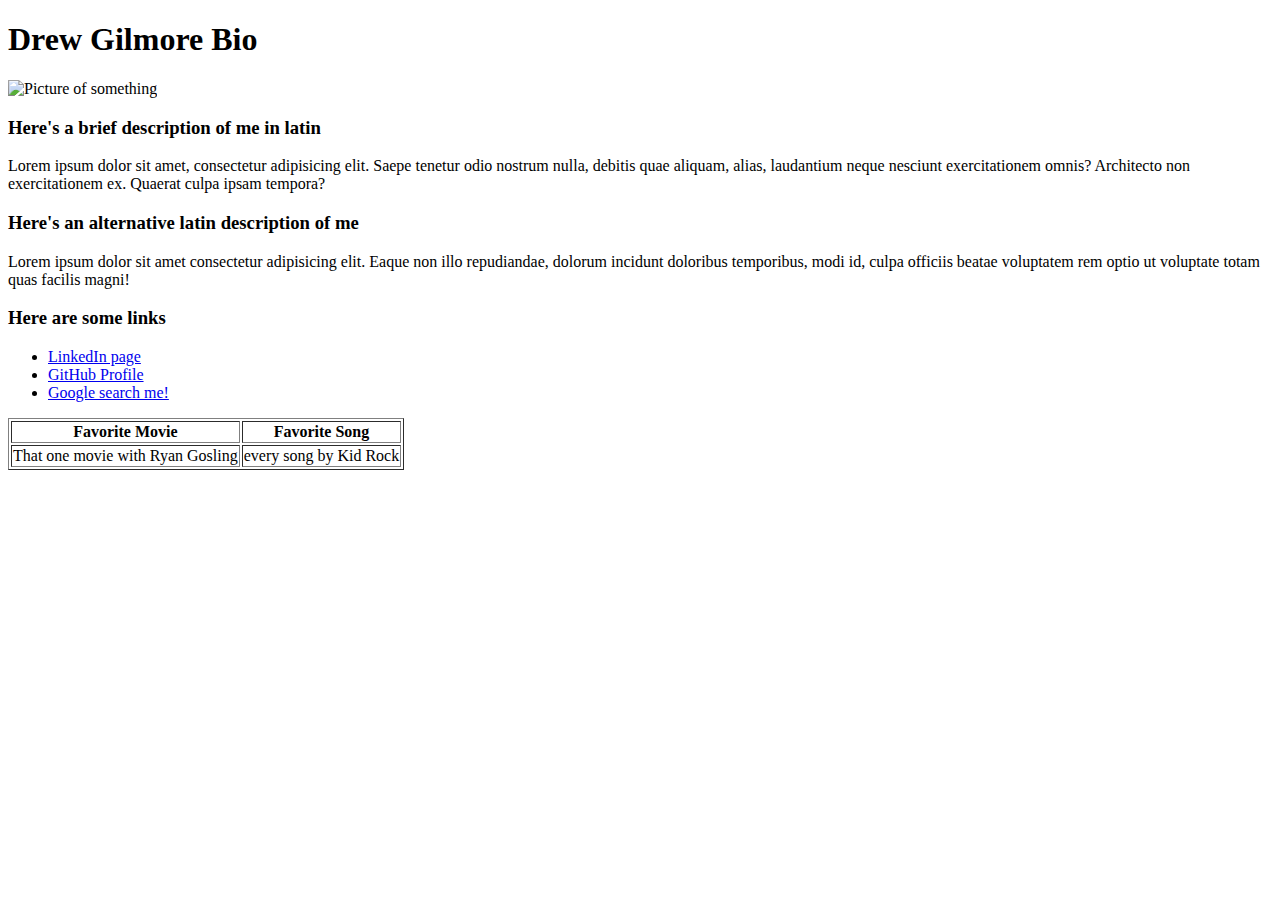
==== index.html @ 8bcbe9a7 "first commit of index.html with basic bio elements" ====
<!DOCTYPE html>
<html lang="en-us">
<head>
  <meta charset="UTF-8">
  <title>Activity 1: Basic HTML Bio</title>
</head>

<body>
  <h1>Drew Gilmore Bio</h1>
  <img src="http://lorempixel.com/400/200/" alt="Picture of something">
  <h3>Here's a brief description of me in latin</h3>
  <p>Lorem ipsum dolor sit amet, consectetur adipisicing elit. Saepe tenetur odio nostrum nulla, debitis quae aliquam, alias, laudantium neque nesciunt exercitationem omnis? Architecto non exercitationem ex. Quaerat culpa ipsam tempora?</p>
  <h3>Here's an alternative latin description of me</h3>
  <p>Lorem ipsum dolor sit amet consectetur adipisicing elit. Eaque non illo repudiandae, dolorum incidunt doloribus temporibus, modi id, culpa officiis beatae voluptatem rem optio ut voluptate totam quas facilis magni!</p>
  <h3>Here are some links</h3>
  <ul>
    <li><a href="https://www.linkedin.com/in/drewpgilmore/" target="_blank">LinkedIn page</a></li>
    <li><a href="https://github.com/drewpgilmore" target="_blank">GitHub Profile</a></li>
    <li><a href="https://www.google.com/search?q=drew+gilmore&rlz=1C1GGRV_enUS776US776&oq=drew+gilmore&aqs=chrome..69i57j0l4j69i61j69i60l2.2642j0j15&sourceid=chrome&ie=UTF-8" target="_blank">Google search me!</a></li>
  </ul>
  
<table border=1px>
  <thead>
    <th>Favorite Movie</th>
    <th>Favorite Song</th>
  </thead>
  <tr>
    <td>That one movie with Ryan Gosling</td>
    <td>every song by Kid Rock</td>
  </tr>
</table>
  
</body>

</html>
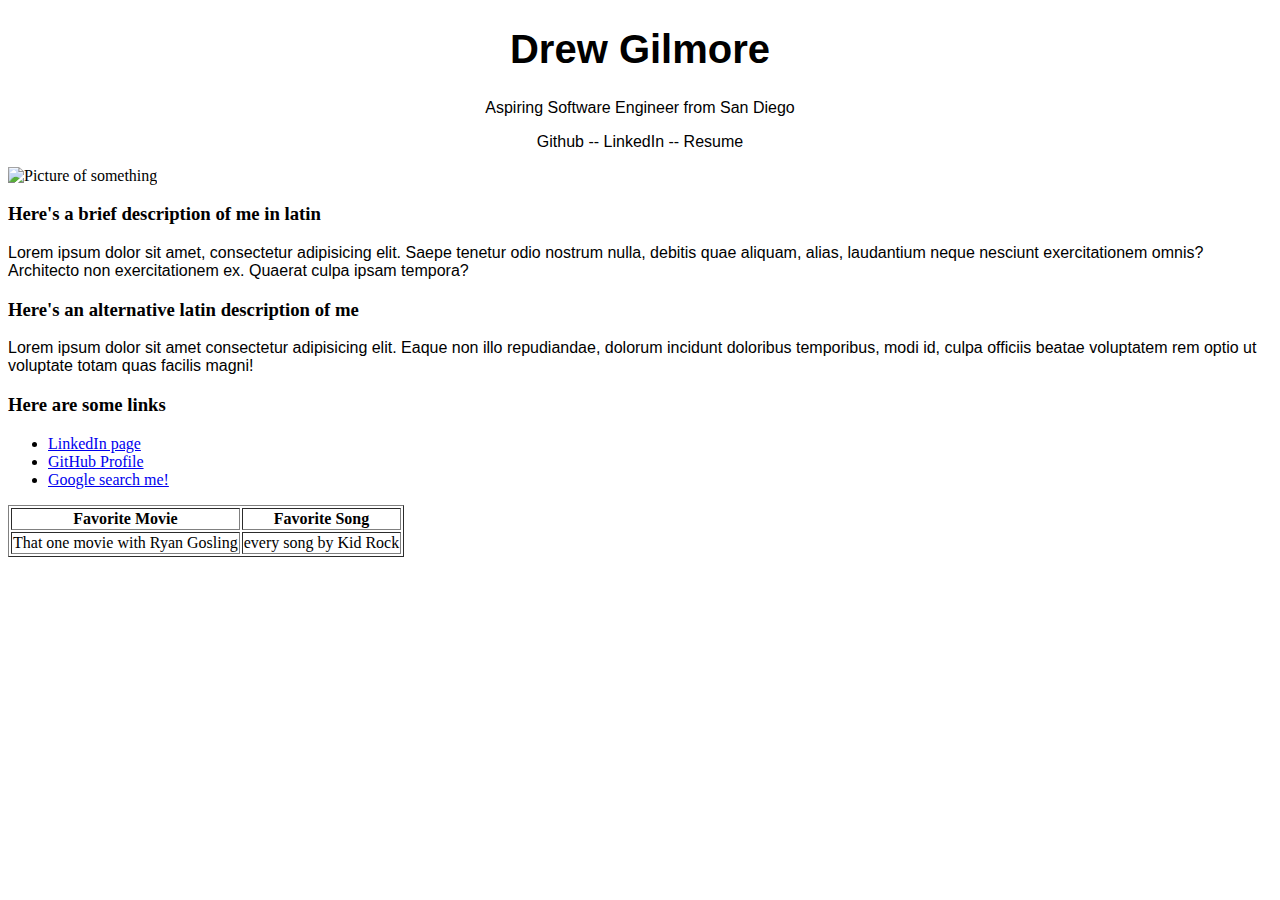
==== commit 0dbecabc: "added css styling and updated html to include re-formatted heading" ====
--- a/index.html
+++ b/index.html
@@ -1,12 +1,16 @@
 <!DOCTYPE html>
 <html lang="en-us">
+<link rel="stylesheet" href="style.css">
 <head>
   <meta charset="UTF-8">
-  <title>Activity 1: Basic HTML Bio</title>
+  <title>Drew Gilmore</title>
 </head>
 
 <body>
-  <h1>Drew Gilmore Bio</h1>
+    <h1 align="Center">Drew Gilmore</h1>
+    <p align="Center">Aspiring Software Engineer from San Diego</p>
+    <p align="Center">Github -- LinkedIn -- Resume</p>
+
   <img src="http://lorempixel.com/400/200/" alt="Picture of something">
   <h3>Here's a brief description of me in latin</h3>
   <p>Lorem ipsum dolor sit amet, consectetur adipisicing elit. Saepe tenetur odio nostrum nulla, debitis quae aliquam, alias, laudantium neque nesciunt exercitationem omnis? Architecto non exercitationem ex. Quaerat culpa ipsam tempora?</p>
--- a/style.css
+++ b/style.css
@@ -0,0 +1,23 @@
+h1{
+    color: black;
+    font-family: "Helvetica";
+    font-size: 40px;
+}
+
+p{
+    color: black;
+    font-family: "Helvetica";
+}
+.project{
+    color: blueviolet;
+    font-family: "Helvetica";
+    font-size: 40px;
+    font-weight: 600;
+}
+
+.skill{
+    color: blue;
+    font-family: "Helvetica";
+    font-size: 40px;
+    font-weight: 600;
+}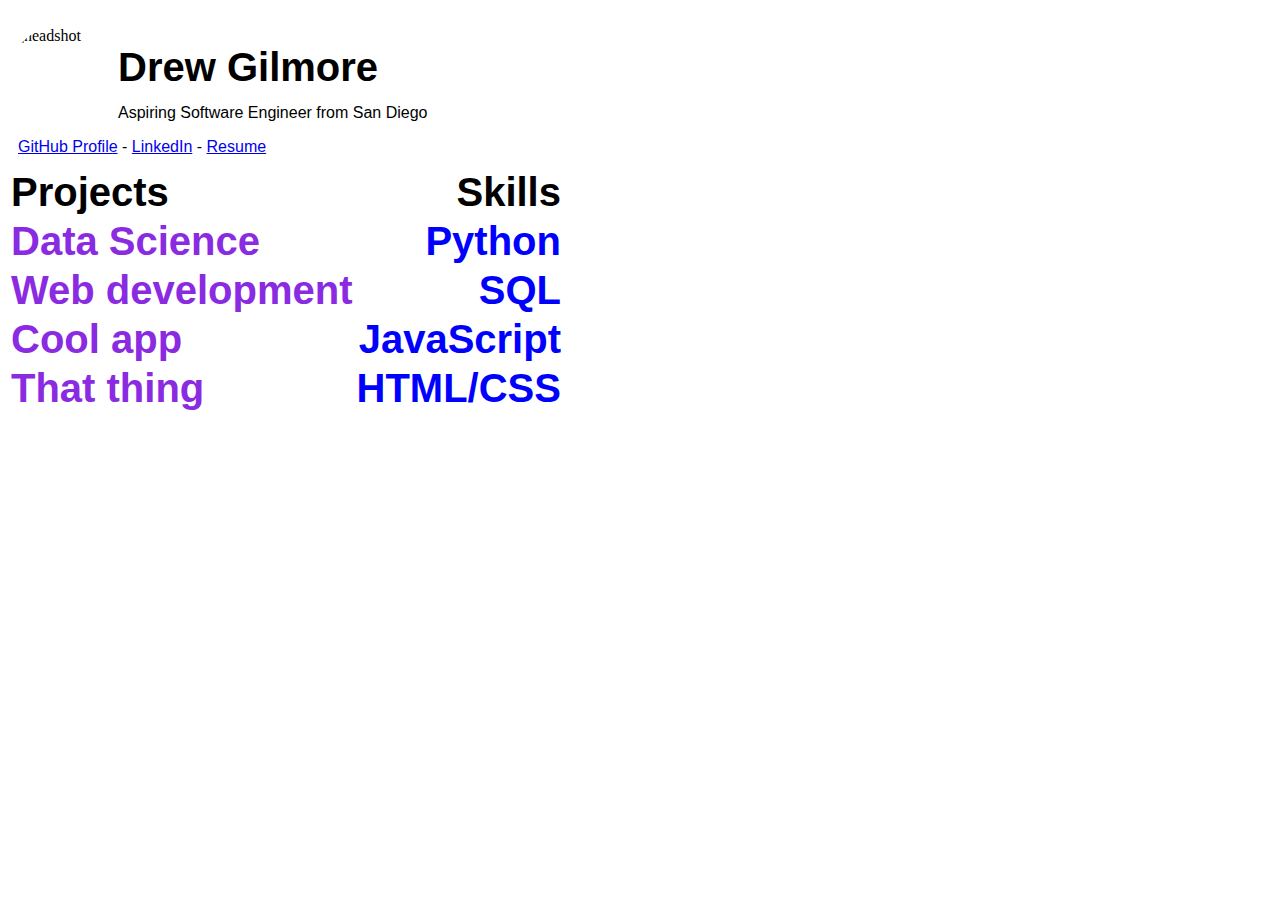
==== commit 61c56a2b: "updated with table of projects and skills and photo" ====
--- a/index.html
+++ b/index.html
@@ -7,33 +7,37 @@
 </head>
 
 <body>
-    <h1 align="Center">Drew Gilmore</h1>
-    <p align="Center">Aspiring Software Engineer from San Diego</p>
-    <p align="Center">Github -- LinkedIn -- Resume</p>
+    <div class="header">
+        <img src="C:\Users\dgilmore\Desktop\Z - Personal\Gilmore Stuff\Pictures\me.jpg" alt="headshot"/>
+        <h1>Drew Gilmore</h1>
+        <p>Aspiring Software Engineer from San Diego</p>
+        <p><a href="https://github.com/drewpgilmore" target="_blank">GitHub Profile</a> - <a href="https://www.linkedin.com/in/drewpgilmore/" target="_blank">LinkedIn</a> - <a href="C:\Users\dgilmore\Desktop\Z - Personal\Gilmore Stuff\Drew Gilmore Resume.pdf" target="_blank">Resume</a></p>
+    </div>
+  
+  <table>
+    <thead>
+        <th id="projectHeader" align="Left">Projects</th>
+        <th id="skillsHeader" align="Right">Skills</th>
+    </thead>
+    <tr>
+        <td class="project" align="Left">Data Science</td>
+        <td class="skill" align="Right">Python</td>
+    </tr>
+    <tr>
+        <td class="project" align="Left">Web development</td>
+        <td class="skill" align="Right">SQL</td>
+    </tr>
+    <tr>
+        <td class="project" align="Left">Cool app</td>
+        <td class="skill" align="Right">JavaScript</td>
+    </tr>
+    <tr>
+        <td class="project" align="Left">That thing</td>
+        <td class="skill" align="Right">HTML/CSS</td>
+    </tr>
+</table>
 
-  <img src="http://lorempixel.com/400/200/" alt="Picture of something">
-  <h3>Here's a brief description of me in latin</h3>
-  <p>Lorem ipsum dolor sit amet, consectetur adipisicing elit. Saepe tenetur odio nostrum nulla, debitis quae aliquam, alias, laudantium neque nesciunt exercitationem omnis? Architecto non exercitationem ex. Quaerat culpa ipsam tempora?</p>
-  <h3>Here's an alternative latin description of me</h3>
-  <p>Lorem ipsum dolor sit amet consectetur adipisicing elit. Eaque non illo repudiandae, dolorum incidunt doloribus temporibus, modi id, culpa officiis beatae voluptatem rem optio ut voluptate totam quas facilis magni!</p>
-  <h3>Here are some links</h3>
-  <ul>
-    <li><a href="https://www.linkedin.com/in/drewpgilmore/" target="_blank">LinkedIn page</a></li>
-    <li><a href="https://github.com/drewpgilmore" target="_blank">GitHub Profile</a></li>
-    <li><a href="https://www.google.com/search?q=drew+gilmore&rlz=1C1GGRV_enUS776US776&oq=drew+gilmore&aqs=chrome..69i57j0l4j69i61j69i60l2.2642j0j15&sourceid=chrome&ie=UTF-8" target="_blank">Google search me!</a></li>
-  </ul>
-  
-<table border=1px>
-  <thead>
-    <th>Favorite Movie</th>
-    <th>Favorite Song</th>
-  </thead>
-  <tr>
-    <td>That one movie with Ryan Gosling</td>
-    <td>every song by Kid Rock</td>
-  </tr>
-</table>
-  
+
 </body>
 
 </html>--- a/style.css
+++ b/style.css
@@ -8,16 +8,43 @@
     color: black;
     font-family: "Helvetica";
 }
+
+.header img {
+    float: left;
+    width: 100px;
+    height: 100px;
+    backgroudn: #555;
+    border-radius: 50%;
+}
+
+.header h1 {
+    position: relative;
+    top: 18px;
+    left: 10px;
+}
+
+.header p {
+    position: relative;
+    top: 5px;
+    left: 10px;
+}
+
+thead {
+    color: black;
+    font-family: "Helvetica";
+    font-size: 40px;
+}
+
 .project{
     color: blueviolet;
     font-family: "Helvetica";
     font-size: 40px;
-    font-weight: 600;
+    font-weight: 650;
 }
 
 .skill{
     color: blue;
     font-family: "Helvetica";
     font-size: 40px;
-    font-weight: 600;
+    font-weight: 650;
 }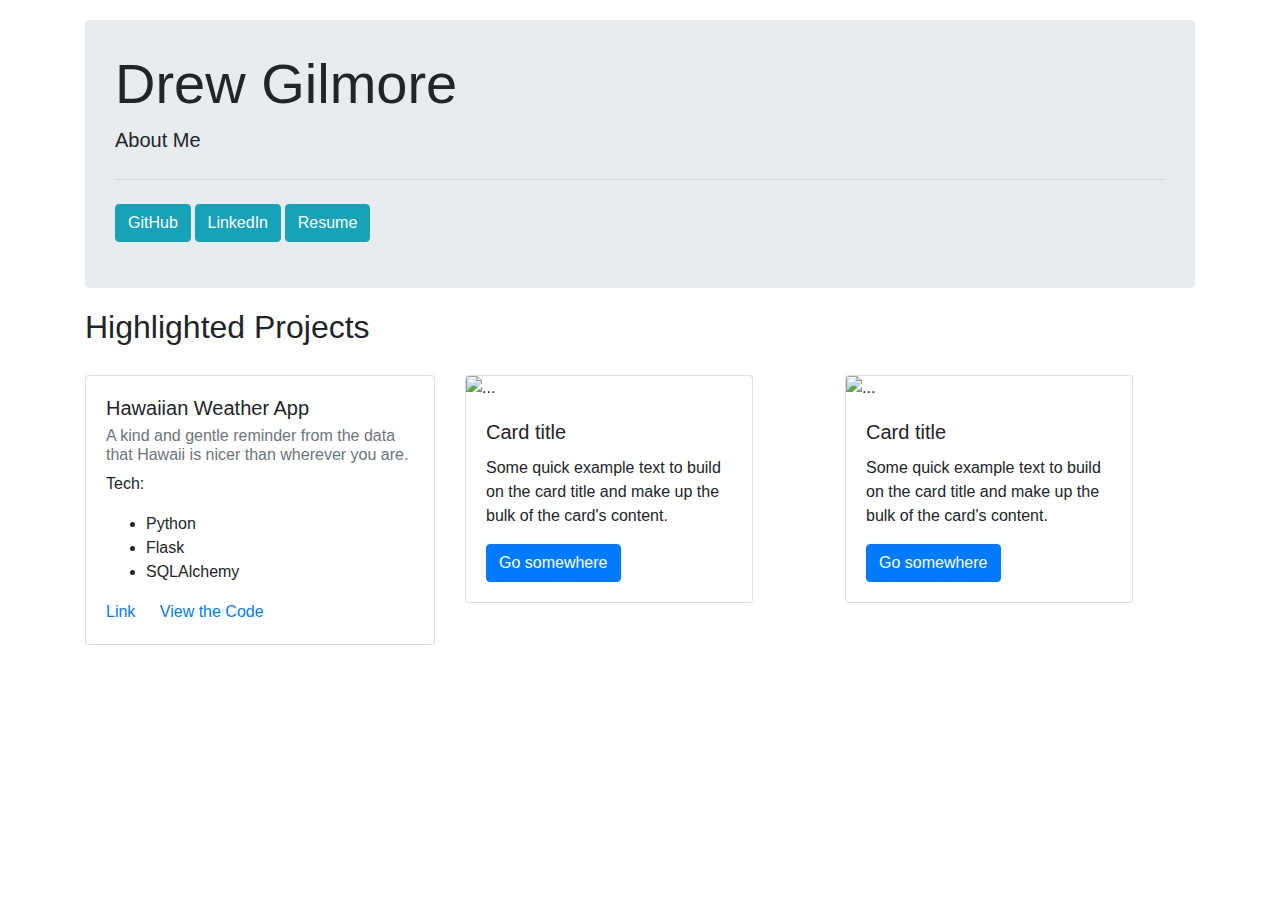
==== commit 973a275a: "added project cards and jumbotron" ====
--- a/index.html
+++ b/index.html
@@ -1,43 +1,78 @@
 <!DOCTYPE html>
 <html lang="en-us">
-<link rel="stylesheet" href="style.css">
+
 <head>
-  <meta charset="UTF-8">
-  <title>Drew Gilmore</title>
+    <meta charset="UTF-8">
+    <title>Drew Gilmore</title>
+    <link rel="stylesheet" href="https://stackpath.bootstrapcdn.com/bootstrap/4.3.1/css/bootstrap.min.css" integrity="sha384-ggOyR0iXCbMQv3Xipma34MD+dH/1fQ784/j6cY/iJTQUOhcWr7x9JvoRxT2MZw1T" crossorigin="anonymous">
+    <link rel="stylesheet" href="style.css">
 </head>
 
 <body>
-    <div class="header">
-        <img src="C:\Users\dgilmore\Desktop\Z - Personal\Gilmore Stuff\Pictures\me.jpg" alt="headshot"/>
-        <h1>Drew Gilmore</h1>
-        <p>Aspiring Software Engineer from San Diego</p>
-        <p><a href="https://github.com/drewpgilmore" target="_blank">GitHub Profile</a> - <a href="https://www.linkedin.com/in/drewpgilmore/" target="_blank">LinkedIn</a> - <a href="C:\Users\dgilmore\Desktop\Z - Personal\Gilmore Stuff\Drew Gilmore Resume.pdf" target="_blank">Resume</a></p>
+    <div class="container">
+        <!--Header Jumbotron-->
+        <div class="jumbotron">
+            <h1 class="display-4">Drew Gilmore</h1>
+            <p class="lead">About Me</p>
+            <hr class="my-4">
+            <p>
+                <a type="button" class="btn btn-info" href="https://github.com/drewpgilmore" target="_blank">GitHub</a>
+                <a type="button" class="btn btn-info" href="https://www.linkedin.com/in/drewpgilmore/" target="_blank">LinkedIn</a>
+                <a type="button" class="btn btn-info" href="C:\Users\dgilmore\Desktop\Z - Personal\Gilmore Stuff\Drew Gilmore Resume.pdf" target="_blank">Resume</a>
+            </p>
+        </div>
+    
+        <!--Project section-->
+        <div class="row" id="highlighted-projects">
+            <h2>Highlighted Projects</h2>
+        </div>
+
+        <div class="row">
+            <div class="col-md-4" id="project-1">
+                <div class="card">
+                    <div class="card-body">
+                      <h5 class="card-title">Hawaiian Weather App</h5>
+                      <h6 class="card-subtitle mb-2 text-muted">A kind and gentle reminder from the data that Hawaii is nicer than wherever you are. </h6>
+                      <p class="card-text">Tech:</p>
+                      <ul>
+                          <li>Python</li>
+                          <li>Flask</li>
+                          <li>SQLAlchemy</li>
+                      </ul>
+                      <a href="#" class="card-link">Link</a>
+                      <a href="#" class="card-link">View the Code</a>
+                    </div>
+                  </div>
+            </div>
+            <div class="col-md-4" id="project-1">
+                <div class="card" style="width: 18rem;">
+                    <img src="..." class="card-img-top" alt="...">
+                    <div class="card-body">
+                      <h5 class="card-title">Card title</h5>
+                      <p class="card-text">Some quick example text to build on the card title and make up the bulk of the card's content.</p>
+                      <a href="#" class="btn btn-primary">Go somewhere</a>
+                    </div>
+                  </div>
+            </div>
+            <div class="col-md-4" id="project-1">
+                <div class="card" style="width: 18rem;">
+                    <img src="..." class="card-img-top" alt="...">
+                    <div class="card-body">
+                      <h5 class="card-title">Card title</h5>
+                      <p class="card-text">Some quick example text to build on the card title and make up the bulk of the card's content.</p>
+                      <a href="#" class="btn btn-primary">Go somewhere</a>
+                    </div>
+                  </div>
+            </div>
+        </div>        
+        
+
     </div>
-  
-  <table>
-    <thead>
-        <th id="projectHeader" align="Left">Projects</th>
-        <th id="skillsHeader" align="Right">Skills</th>
-    </thead>
-    <tr>
-        <td class="project" align="Left">Data Science</td>
-        <td class="skill" align="Right">Python</td>
-    </tr>
-    <tr>
-        <td class="project" align="Left">Web development</td>
-        <td class="skill" align="Right">SQL</td>
-    </tr>
-    <tr>
-        <td class="project" align="Left">Cool app</td>
-        <td class="skill" align="Right">JavaScript</td>
-    </tr>
-    <tr>
-        <td class="project" align="Left">That thing</td>
-        <td class="skill" align="Right">HTML/CSS</td>
-    </tr>
-</table>
 
 
+<script src="https://code.jquery.com/jquery-3.3.1.slim.min.js" integrity="sha384-q8i/X+965DzO0rT7abK41JStQIAqVgRVzpbzo5smXKp4YfRvH+8abtTE1Pi6jizo" crossorigin="anonymous"></script>
+<script src="https://cdnjs.cloudflare.com/ajax/libs/popper.js/1.14.7/umd/popper.min.js" integrity="sha384-UO2eT0CpHqdSJQ6hJty5KVphtPhzWj9WO1clHTMGa3JDZwrnQq4sF86dIHNDz0W1" crossorigin="anonymous"></script>
+<script src="https://stackpath.bootstrapcdn.com/bootstrap/4.3.1/js/bootstrap.min.js" integrity="sha384-JjSmVgyd0p3pXB1rRibZUAYoIIy6OrQ6VrjIEaFf/nJGzIxFDsf4x0xIM+B07jRM" crossorigin="anonymous"></script>
 </body>
 
 </html>--- a/style.css
+++ b/style.css
@@ -1,50 +1,13 @@
-h1{
-    color: black;
-    font-family: "Helvetica";
-    font-size: 40px;
+html * {
+    font-family: "Helvetica"
 }
 
-p{
-    color: black;
-    font-family: "Helvetica";
+.jumbotron {
+    margin: 20px 0px 20px 0px;
+    padding: 30px;
+    font-size: smaller;
 }
 
-.header img {
-    float: left;
-    width: 100px;
-    height: 100px;
-    backgroudn: #555;
-    border-radius: 50%;
+#highlighted-projects {
+    margin: 20px 0px 20px 0px;
 }
-
-.header h1 {
-    position: relative;
-    top: 18px;
-    left: 10px;
-}
-
-.header p {
-    position: relative;
-    top: 5px;
-    left: 10px;
-}
-
-thead {
-    color: black;
-    font-family: "Helvetica";
-    font-size: 40px;
-}
-
-.project{
-    color: blueviolet;
-    font-family: "Helvetica";
-    font-size: 40px;
-    font-weight: 650;
-}
-
-.skill{
-    color: blue;
-    font-family: "Helvetica";
-    font-size: 40px;
-    font-weight: 650;
-}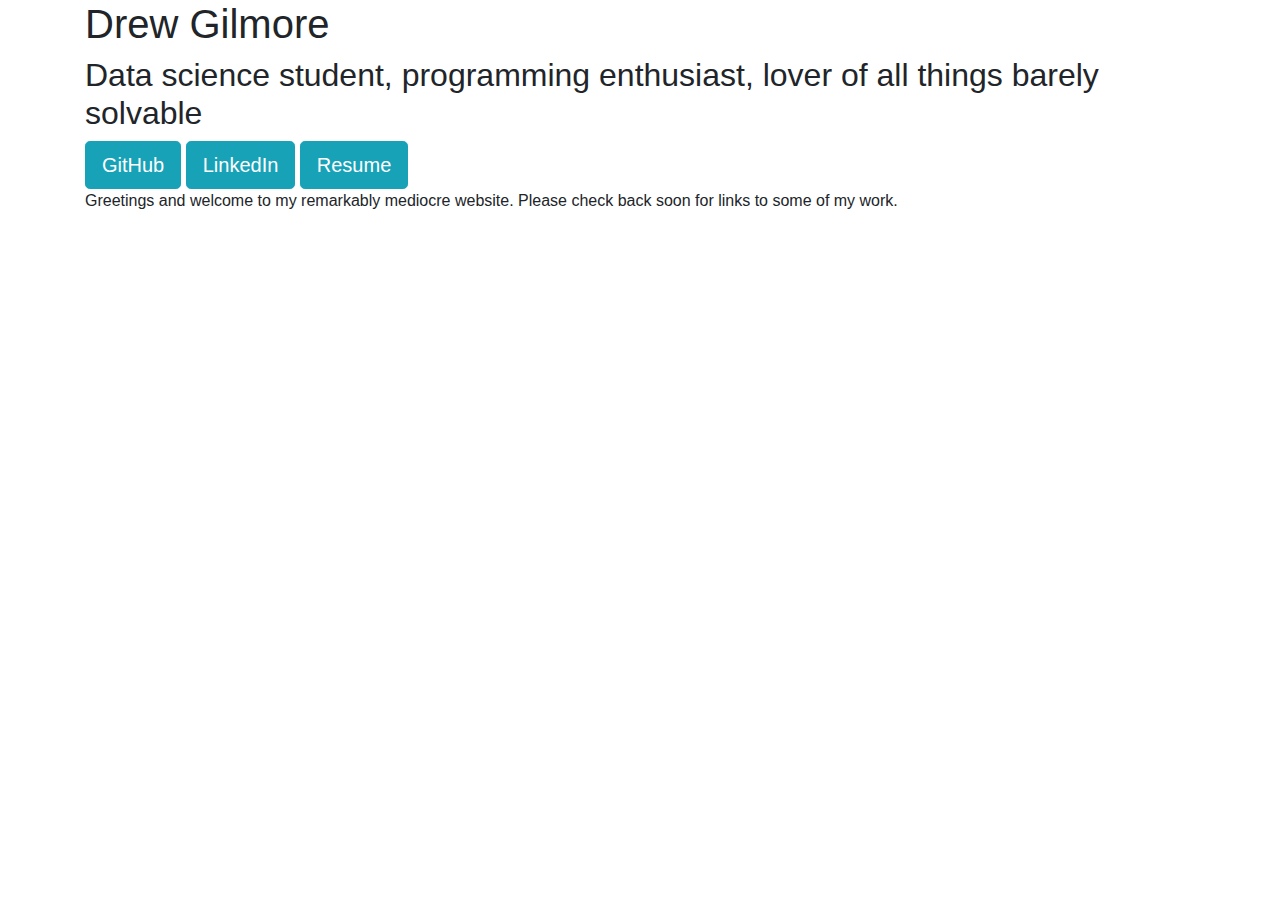
==== commit 0b84cd68: "commented out project cards, added placeholder text" ====
--- a/index.html
+++ b/index.html
@@ -10,24 +10,20 @@
 
 <body>
     <div class="container">
-        <!--Header Jumbotron-->
-        <div class="jumbotron">
-            <h1 class="display-4">Drew Gilmore</h1>
-            <p class="lead">About Me</p>
-            <hr class="my-4">
-            <p>
-                <a type="button" class="btn btn-info" href="https://github.com/drewpgilmore" target="_blank">GitHub</a>
-                <a type="button" class="btn btn-info" href="https://www.linkedin.com/in/drewpgilmore/" target="_blank">LinkedIn</a>
-                <a type="button" class="btn btn-info" href="C:\Users\dgilmore\Desktop\Z - Personal\Gilmore Stuff\Drew Gilmore Resume.pdf" target="_blank">Resume</a>
-            </p>
-        </div>
-    
+        <!--Header-->
+        <h1 id="name">Drew Gilmore</h1>
+        <h2>Data science student, programming enthusiast, lover of all things barely solvable</h2>
+        <a type="button" class="btn btn-info btn-lg" href="https://github.com/drewpgilmore" target="_blank">GitHub</a>
+        <a type="button" class="btn btn-info btn-lg" href="https://www.linkedin.com/in/drewpgilmore/" target="_blank">LinkedIn</a>
+        <a type="button" class="btn btn-info btn-lg" href="C:\Users\dgilmore\Desktop\Z - Personal\Gilmore Stuff\Drew Gilmore Resume.pdf" target="_blank">Resume</a></br>
+        <span class="highlighted">Greetings and welcome to my remarkably mediocre website. Please check back soon for links to some of my work. </span>
+
         <!--Project section-->
-        <div class="row" id="highlighted-projects">
+        <!-- <div class="row" id="highlighted-projects">
             <h2>Highlighted Projects</h2>
-        </div>
+        </div> -->
 
-        <div class="row">
+        <!-- <div class="row">
             <div class="col-md-4" id="project-1">
                 <div class="card">
                     <div class="card-body">
@@ -64,7 +60,7 @@
                     </div>
                   </div>
             </div>
-        </div>        
+        </div>         -->
         
 
     </div>
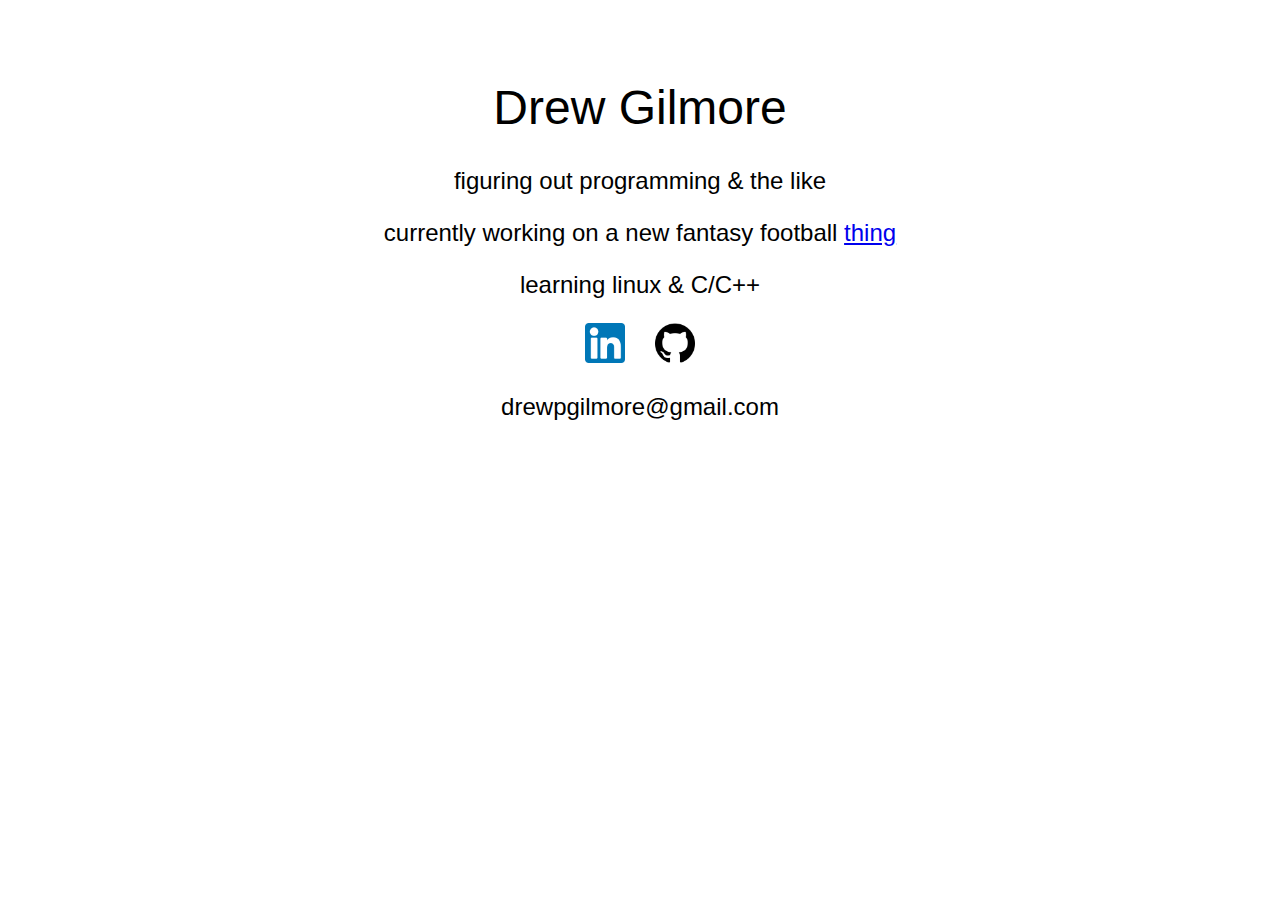
==== commit 75274abf: "update home page" ====
--- a/index.html
+++ b/index.html
@@ -1,74 +1,24 @@
 <!DOCTYPE html>
-<html lang="en-us">
-
+<html lang="en">
 <head>
-    <meta charset="UTF-8">
-    <title>Drew Gilmore</title>
-    <link rel="stylesheet" href="https://stackpath.bootstrapcdn.com/bootstrap/4.3.1/css/bootstrap.min.css" integrity="sha384-ggOyR0iXCbMQv3Xipma34MD+dH/1fQ784/j6cY/iJTQUOhcWr7x9JvoRxT2MZw1T" crossorigin="anonymous">
-    <link rel="stylesheet" href="style.css">
+  <meta charset="UTF-8">
+  <meta http-equiv="X-UA-Compatible" content="IE=edge">
+  <meta name="viewport" content="width=device-width, initial-scale=1.0">
+  <link rel="stylesheet" href="style.css">
+  <!-- <link href="https://cdn.jsdelivr.net/npm/bootstrap@5.3.0-alpha1/dist/css/bootstrap.min.css" rel="stylesheet" integrity="sha384-GLhlTQ8iRABdZLl6O3oVMWSktQOp6b7In1Zl3/Jr59b6EGGoI1aFkw7cmDA6j6gD" crossorigin="anonymous"> -->
+  <title>Drew Gilmore</title>
 </head>
-
 <body>
-    <div class="container">
-        <!--Header-->
-        <h1 id="name">Drew Gilmore</h1>
-        <h2>Data science student, programming enthusiast, lover of all things barely solvable</h2>
-        <a type="button" class="btn btn-info btn-lg" href="https://github.com/drewpgilmore" target="_blank">GitHub</a>
-        <a type="button" class="btn btn-info btn-lg" href="https://www.linkedin.com/in/drewpgilmore/" target="_blank">LinkedIn</a>
-        <a type="button" class="btn btn-info btn-lg" href="C:\Users\dgilmore\Desktop\Z - Personal\Gilmore Stuff\Drew Gilmore Resume.pdf" target="_blank">Resume</a></br>
-        <span class="highlighted">Greetings and welcome to my remarkably mediocre website. Please check back soon for links to some of my work. </span>
-
-        <!--Project section-->
-        <!-- <div class="row" id="highlighted-projects">
-            <h2>Highlighted Projects</h2>
-        </div> -->
-
-        <!-- <div class="row">
-            <div class="col-md-4" id="project-1">
-                <div class="card">
-                    <div class="card-body">
-                      <h5 class="card-title">Hawaiian Weather App</h5>
-                      <h6 class="card-subtitle mb-2 text-muted">A kind and gentle reminder from the data that Hawaii is nicer than wherever you are. </h6>
-                      <p class="card-text">Tech:</p>
-                      <ul>
-                          <li>Python</li>
-                          <li>Flask</li>
-                          <li>SQLAlchemy</li>
-                      </ul>
-                      <a href="#" class="card-link">Link</a>
-                      <a href="#" class="card-link">View the Code</a>
-                    </div>
-                  </div>
-            </div>
-            <div class="col-md-4" id="project-1">
-                <div class="card" style="width: 18rem;">
-                    <img src="..." class="card-img-top" alt="...">
-                    <div class="card-body">
-                      <h5 class="card-title">Card title</h5>
-                      <p class="card-text">Some quick example text to build on the card title and make up the bulk of the card's content.</p>
-                      <a href="#" class="btn btn-primary">Go somewhere</a>
-                    </div>
-                  </div>
-            </div>
-            <div class="col-md-4" id="project-1">
-                <div class="card" style="width: 18rem;">
-                    <img src="..." class="card-img-top" alt="...">
-                    <div class="card-body">
-                      <h5 class="card-title">Card title</h5>
-                      <p class="card-text">Some quick example text to build on the card title and make up the bulk of the card's content.</p>
-                      <a href="#" class="btn btn-primary">Go somewhere</a>
-                    </div>
-                  </div>
-            </div>
-        </div>         -->
-        
-
-    </div>
-
-
-<script src="https://code.jquery.com/jquery-3.3.1.slim.min.js" integrity="sha384-q8i/X+965DzO0rT7abK41JStQIAqVgRVzpbzo5smXKp4YfRvH+8abtTE1Pi6jizo" crossorigin="anonymous"></script>
-<script src="https://cdnjs.cloudflare.com/ajax/libs/popper.js/1.14.7/umd/popper.min.js" integrity="sha384-UO2eT0CpHqdSJQ6hJty5KVphtPhzWj9WO1clHTMGa3JDZwrnQq4sF86dIHNDz0W1" crossorigin="anonymous"></script>
-<script src="https://stackpath.bootstrapcdn.com/bootstrap/4.3.1/js/bootstrap.min.js" integrity="sha384-JjSmVgyd0p3pXB1rRibZUAYoIIy6OrQ6VrjIEaFf/nJGzIxFDsf4x0xIM+B07jRM" crossorigin="anonymous"></script>
+  <div class="container">
+    <h1>Drew Gilmore</h1>
+    <p class="highlighted">figuring out programming & the like</p>
+    <p class="highlighted">currently working on a new fantasy football <a href="http://encinitasdynasty.com">thing</a></p>
+    <p class="highlighted">learning linux & C/C++</p>
+    <p>
+      <a href="https://www.linkedin.com/in/drewpgilmore/"><img src="li.png"></a>
+      <a href="https://github.com/drewpgilmore"><img src="github.png"></a>
+    </p>
+    <p>drewpgilmore@gmail.com</p>
+  </div>
 </body>
-
 </html>--- a/style.css
+++ b/style.css
@@ -1,13 +1,34 @@
-html * {
-    font-family: "Helvetica"
+body {
+    font-family: Arial, Helvetica, sans-serif;
+    margin-top: 2em;
+    text-align: center;
+    text-decoration: none;
 }
 
-.jumbotron {
-    margin: 20px 0px 20px 0px;
-    padding: 30px;
-    font-size: smaller;
+.container {
+    margin-top: 7em;
+    margin: auto;
+    padding: 1em;
+    width: 75%;
 }
 
-#highlighted-projects {
-    margin: 20px 0px 20px 0px;
+h1 {
+    font-size: 3em;
+    font-weight: 500;
 }
+
+p {
+    font-size: x-large;
+}
+
+button {
+    font-family: monospace;
+    font-size: x-large;
+}
+
+img {
+    width: 40px;
+    height: 40px;
+    margin-right: 0.5em;
+    margin-left: 0.5em;
+}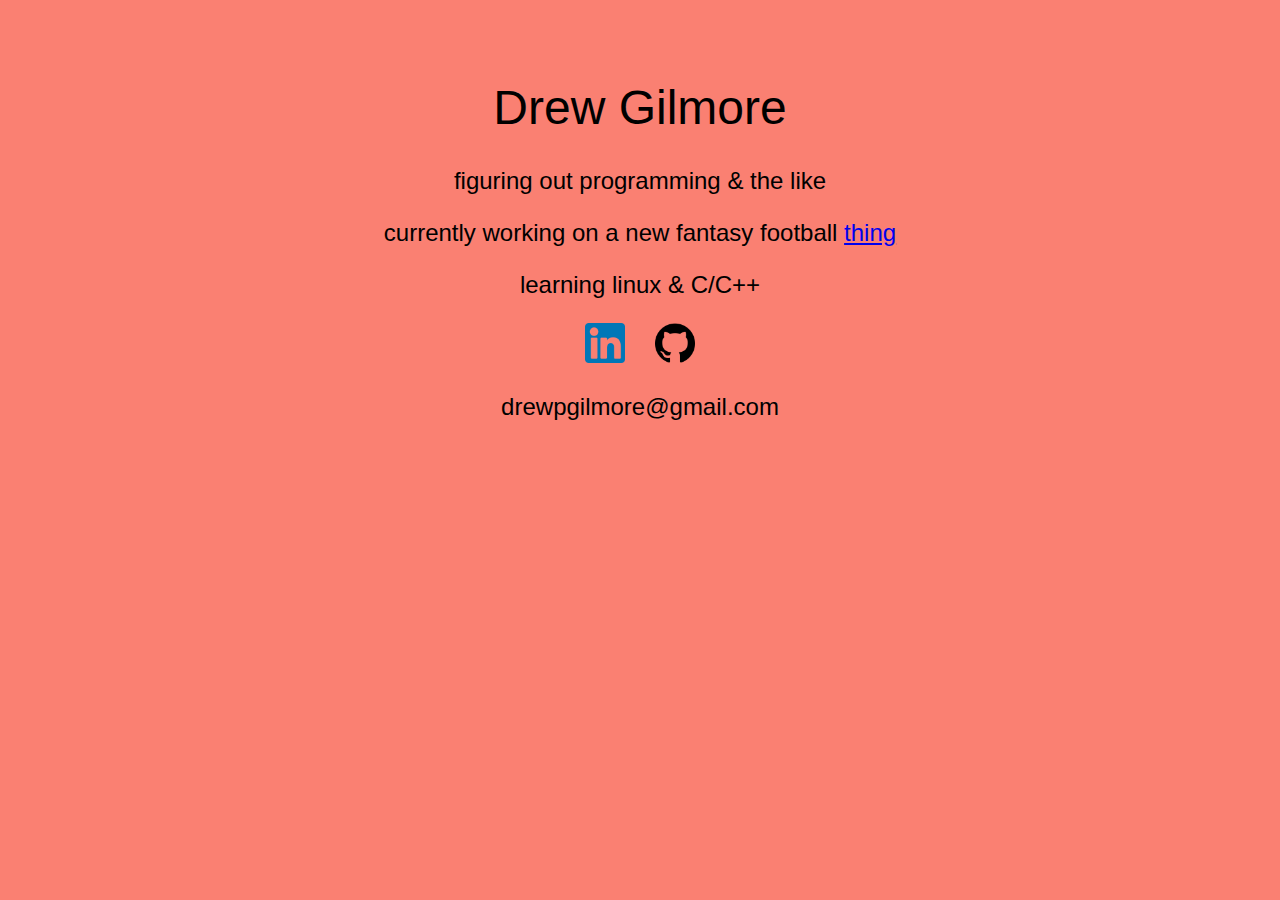
==== commit 54ad8181: "update link to project" ====
--- a/index.html
+++ b/index.html
@@ -12,7 +12,7 @@
   <div class="container">
     <h1>Drew Gilmore</h1>
     <p class="highlighted">figuring out programming & the like</p>
-    <p class="highlighted">currently working on a new fantasy football <a href="http://encinitasdynasty.com">thing</a></p>
+    <p class="highlighted">currently working on a new fantasy football <a href="http://dynastyscoreboard.com">thing</a></p>
     <p class="highlighted">learning linux & C/C++</p>
     <p>
       <a href="https://www.linkedin.com/in/drewpgilmore/"><img src="li.png"></a>
@@ -21,4 +21,4 @@
     <p>drewpgilmore@gmail.com</p>
   </div>
 </body>
-</html>+</html>
--- a/style.css
+++ b/style.css
@@ -3,6 +3,7 @@
     margin-top: 2em;
     text-align: center;
     text-decoration: none;
+    background-color: salmon;
 }
 
 .container {
@@ -31,4 +32,4 @@
     height: 40px;
     margin-right: 0.5em;
     margin-left: 0.5em;
-}+}
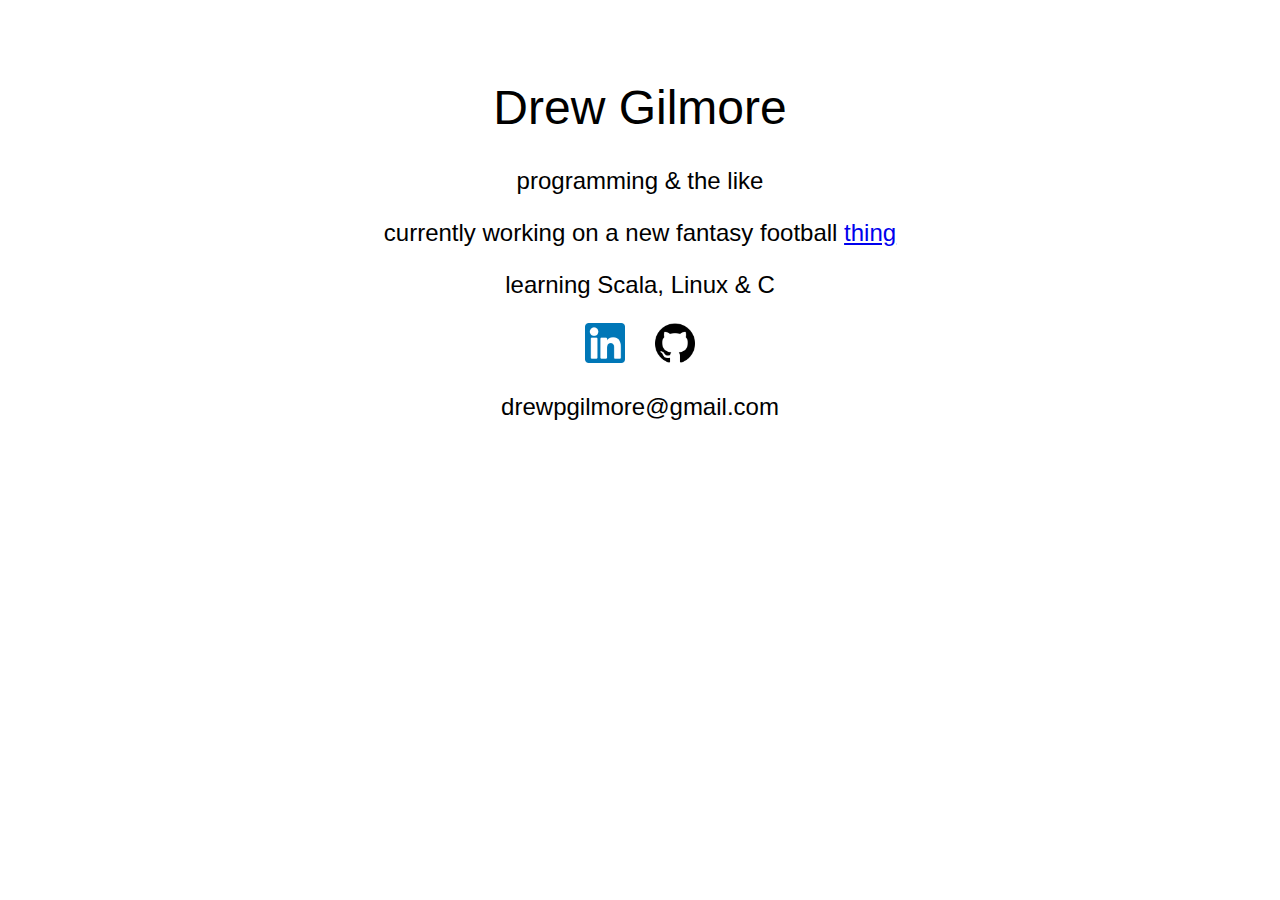
==== commit fe18b12d: "update info and background color" ====
--- a/index.html
+++ b/index.html
@@ -11,9 +11,9 @@
 <body>
   <div class="container">
     <h1>Drew Gilmore</h1>
-    <p class="highlighted">figuring out programming & the like</p>
+    <p class="highlighted">programming & the like</p>
     <p class="highlighted">currently working on a new fantasy football <a href="http://dynastyscoreboard.com">thing</a></p>
-    <p class="highlighted">learning linux & C/C++</p>
+    <p class="highlighted">learning Scala, Linux & C</p>
     <p>
       <a href="https://www.linkedin.com/in/drewpgilmore/"><img src="li.png"></a>
       <a href="https://github.com/drewpgilmore"><img src="github.png"></a>
--- a/style.css
+++ b/style.css
@@ -3,7 +3,7 @@
     margin-top: 2em;
     text-align: center;
     text-decoration: none;
-    background-color: salmon;
+    background-color: white;
 }
 
 .container {
